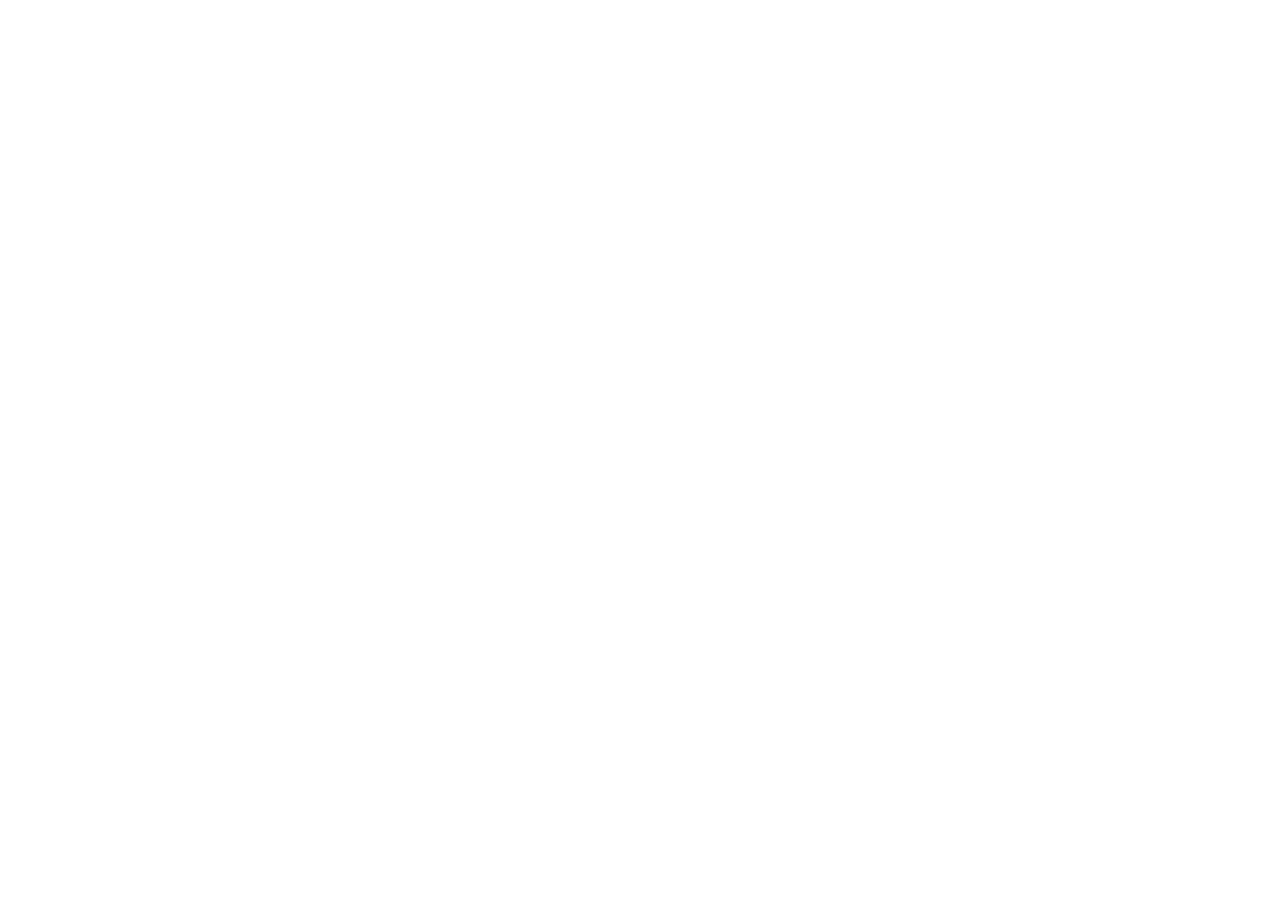
==== index.html @ af789ebd "Initial commit" ====
<!DOCTYPE html>
<html lang="en">
<head>
    <meta charset="UTF-8">
    <meta http-equiv="X-UA-Compatible" content="IE=edge">
    <meta name="viewport" content="width=device-width, initial-scale=1.0">
    <title>Rede Social</title>
</head>
<body>
    
</body>
</html>
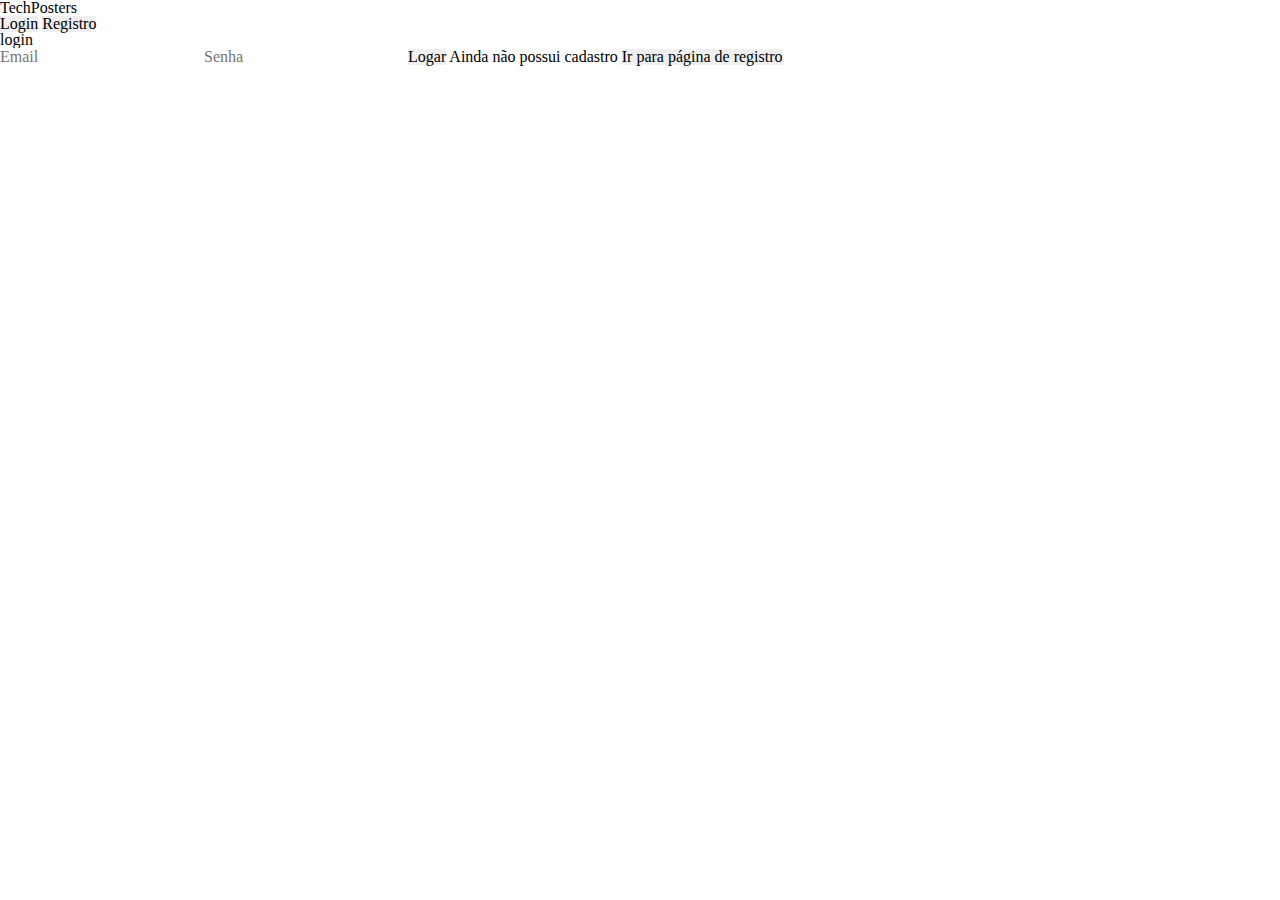
==== commit d6fd26af: "add estrutura base" ====
--- a/index.html
+++ b/index.html
@@ -1,12 +1,45 @@
 <!DOCTYPE html>
-<html lang="en">
+<html lang="pt-BR">
 <head>
     <meta charset="UTF-8">
     <meta http-equiv="X-UA-Compatible" content="IE=edge">
     <meta name="viewport" content="width=device-width, initial-scale=1.0">
+    <link rel="stylesheet" href="./src/styles/reset.css">
+    <link rel="stylesheet" href="./src/styles/index.css">
     <title>Rede Social</title>
 </head>
 <body>
-    
+    <div class="modal-wrapper">
+        <div class="modal">
+            <div class="modal-header">
+                <h3>Acesso não autorizado</h3>
+            </div>
+            <div class="modal-body">
+                <p>Essa conta não existe, logo não pode acessar a página dos posts</p>
+            </div>
+            <div class="modal-btn">
+                <button class="modal-close"></button>
+            </div>
+        </div>
+    </div>
+    <header>
+        <div>
+            <h1>TechPosters</h1>
+        </div>
+        <div>
+            <button>Login</button>
+            <button>Registro</button>
+        </div>
+    </header>
+    <main>
+        <form>
+            <h2>login</h2>
+            <input type="email" value="" name="email" placeholder="Email" required>
+            <input type="password" value="" name="senha" placeholder="Senha" required>
+            <button>Logar</button>
+            <span>Ainda não possui cadastro</span>
+            <button>Ir para página de registro</button>
+        </form>
+    </main>
 </body>
 </html>--- a/src/styles/index.css
+++ b/src/styles/index.css
@@ -0,0 +1,9 @@
+/* -------Modal------- */
+
+.modal-wrapper{
+    display: none;
+}
+
+body{
+    
+}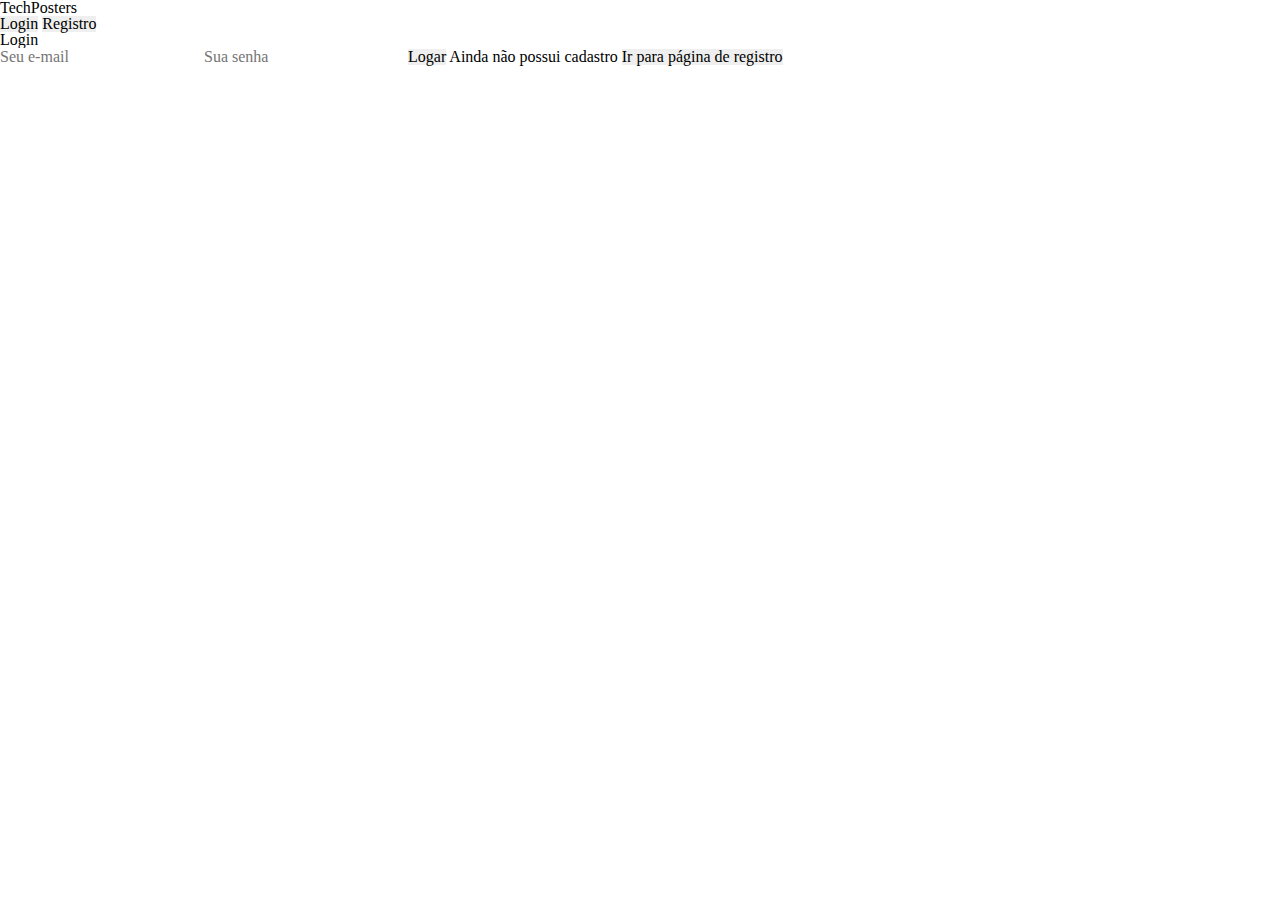
==== commit 1dfbf283: "feat:add page cadastro html & CSS" ====
--- a/index.html
+++ b/index.html
@@ -6,6 +6,9 @@
     <meta name="viewport" content="width=device-width, initial-scale=1.0">
     <link rel="stylesheet" href="./src/styles/reset.css">
     <link rel="stylesheet" href="./src/styles/index.css">
+    <link rel="preconnect" href="https://fonts.googleapis.com">
+    <link rel="preconnect" href="https://fonts.gstatic.com" crossorigin>
+    <link href="https://fonts.googleapis.com/css2?family=Inter:wght@400;600;700&display=swap" rel="stylesheet">
     <title>Rede Social</title>
 </head>
 <body>
@@ -18,7 +21,7 @@
                 <p>Essa conta não existe, logo não pode acessar a página dos posts</p>
             </div>
             <div class="modal-btn">
-                <button class="modal-close"></button>
+                <button class="modal-close">Entendi</button>
             </div>
         </div>
     </div>
@@ -27,18 +30,18 @@
             <h1>TechPosters</h1>
         </div>
         <div>
-            <button>Login</button>
+            <button class="botão-distaque">Login</button>
             <button>Registro</button>
         </div>
     </header>
     <main>
         <form>
-            <h2>login</h2>
-            <input type="email" value="" name="email" placeholder="Email" required>
-            <input type="password" value="" name="senha" placeholder="Senha" required>
-            <button>Logar</button>
+            <h2>Login</h2>
+            <input type="email" value="" name="email" placeholder="Seu e-mail" id="email">
+            <input type="password" value="" name="senha" placeholder="Sua senha" id="senha">
+            <button class="btn-logar">Logar</button>
             <span>Ainda não possui cadastro</span>
-            <button>Ir para página de registro</button>
+            <button class="btn-registro">Ir para página de registro</button>
         </form>
     </main>
 </body>
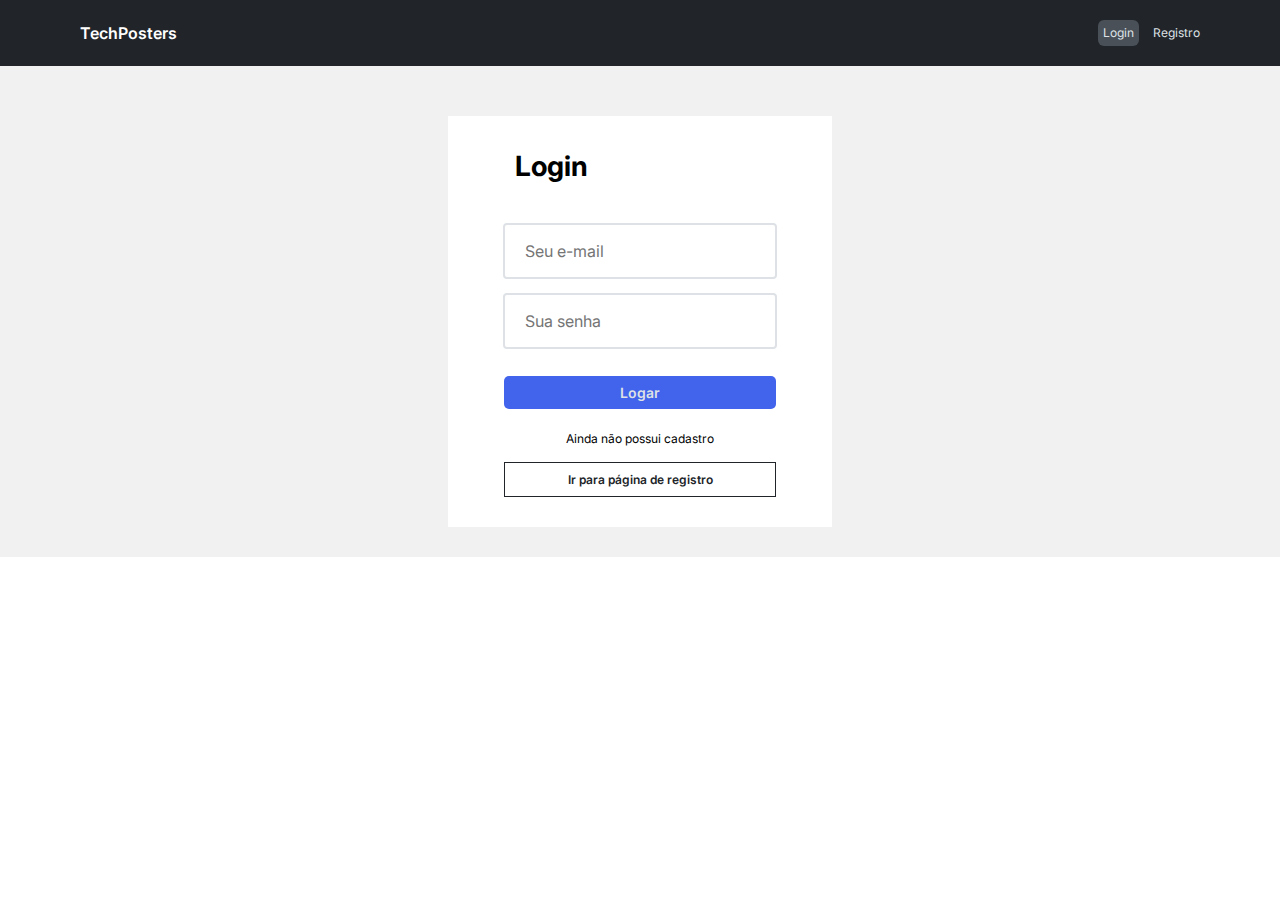
==== commit 434fc0d5: "feat: add logica js do login & cadastro add responsividade" ====
--- a/index.html
+++ b/index.html
@@ -31,7 +31,7 @@
         </div>
         <div>
             <button class="botão-distaque">Login</button>
-            <button>Registro</button>
+            <button id="btn-registrar">Registro</button>
         </div>
     </header>
     <main>
@@ -44,5 +44,7 @@
             <button class="btn-registro">Ir para página de registro</button>
         </form>
     </main>
+    <script type="module" src="./src/scripts/models/api.js"></script>
+    <script type="module" src="./src/scripts/index.js"></script>
 </body>
 </html>--- a/src/styles/index.css
+++ b/src/styles/index.css
@@ -1,9 +1,177 @@
+body{
+    font-family: 'Inter', sans-serif;
+}
+header{
+    background-color: var(--grey1);
+    display: flex;
+    justify-content: space-between;
+    padding: 20px;
+    align-items: center;
+}
+header > div > h1{
+    color: var(--whithFixed);
+    font-weight: 600;
+}
+header > div > button{
+    background-color: transparent;
+    font-weight: 400;
+    font-size: 12px;
+    line-height: 16px;
+    color: var(--grey4);
+    cursor: pointer;
+}
+.botão-distaque{
+    margin-right: 10px;
+    background-color: var(--grey2);
+    padding: 5px;
+    border-radius: 6px;
+}
+main{
+    background-color:#f1f1f1;
+    display: flex;
+    flex-direction: column;
+    justify-content: center;
+    align-items: center;
+}
+form{
+    display: flex;
+    flex-direction: column;
+    background-color: var(--whithFixed);
+    width: 80%;
+    margin-top: 50px;
+    align-items: center;
+    margin-bottom: 30px;
+}
+form h2{
+    font-weight: 700;
+    font-size: 28px;
+    line-height: 40px;
+    margin:30px 15px;
+    margin-right: 50%;
+}
+form input{
+    width: 60%;
+    padding: 16px 20px;
+    margin: 7px;
+    border: 2px solid #DEE2E6;
+    border-radius: 4px;
+}
+.btn-logar{
+    background-color: var(--brand1);
+    font-weight: 600;
+    font-size: 14px;
+    line-height: 17px;
+    width: 75%;
+    padding: 8px 12px;
+    margin: 7px;
+    border-radius: 5px;
+    color: var(--grey4);
+    cursor: pointer;
+    margin-top: 20px;
+}
+form span{
+    font-weight: 400;
+    font-size: 12px;
+    line-height: 16px;
+    margin: 15px;
+}
+.btn-registro{
+    font-weight: 600;
+    font-size: 12px;
+    line-height: 17px;
+    color: var(--grey1);
+    border: 1px solid #212529;
+    width: 75%;
+    padding: 8px 12px;
+    background-color: transparent;
+    cursor: pointer;
+    margin-bottom: 30px;
+}
+
 /* -------Modal------- */
 
 .modal-wrapper{
+    height: 100%;
+    width: 100%;
+    background-color: var(--grey-opacity-1);
+    position: fixed;
+    top: 0;
+    left: 0;
     display: none;
+    align-items: center;
+    justify-content: center;
+}
+.modal{
+    background-color: var(--brand1);
+    width: 80%;
+    border-radius: 4px;
+}
+.modal-header{
+    display: flex;
+    padding: 16px 20px;
+}
+.modal-header h3{
+    font-weight: 600;
+    font-size: 14px;
+    line-height: 19px;
+    color: var(--whithFixed);
+}
+.modal-body{
+    padding: 0px 18px;
+    margin-bottom: 18px;
+}
+.modal-body p{
+    font-weight: 400;
+    font-size: 12px;
+    line-height: 24px;
+    color: var(--whithFixed);
+}
+.modal-btn{
+    display: flex;
+    justify-content: end;
+    margin: 10px;
+}
+.modal-close{
+    padding: 7px;
+    border-radius: 5px;
+    font-weight: 600;
+    font-size: 14px;
+    line-height: 17px;
+    cursor: pointer;
+}
+.show-modal{
+    display: flex;
 }
 
-body{
-    
+@media (min-width:768px){
+
+    header > div{
+        margin-left: 60px;
+        margin-right: 60px;
+    }
+    form{
+        width: 50%;
+    }
+    .btn-logar{
+        width: 71%;
+    }
+    .btn-registro{
+        width: 71%;
+    }
+}
+
+@media (min-width:1024px){
+    header > div{
+        margin-left: 60px;
+        margin-right: 60px;
+    }
+    form{
+        width: 30%;
+    }
+    .btn-logar{
+        width: 71%;
+    }
+    .btn-registro{
+        width: 71%;
+    }
 }